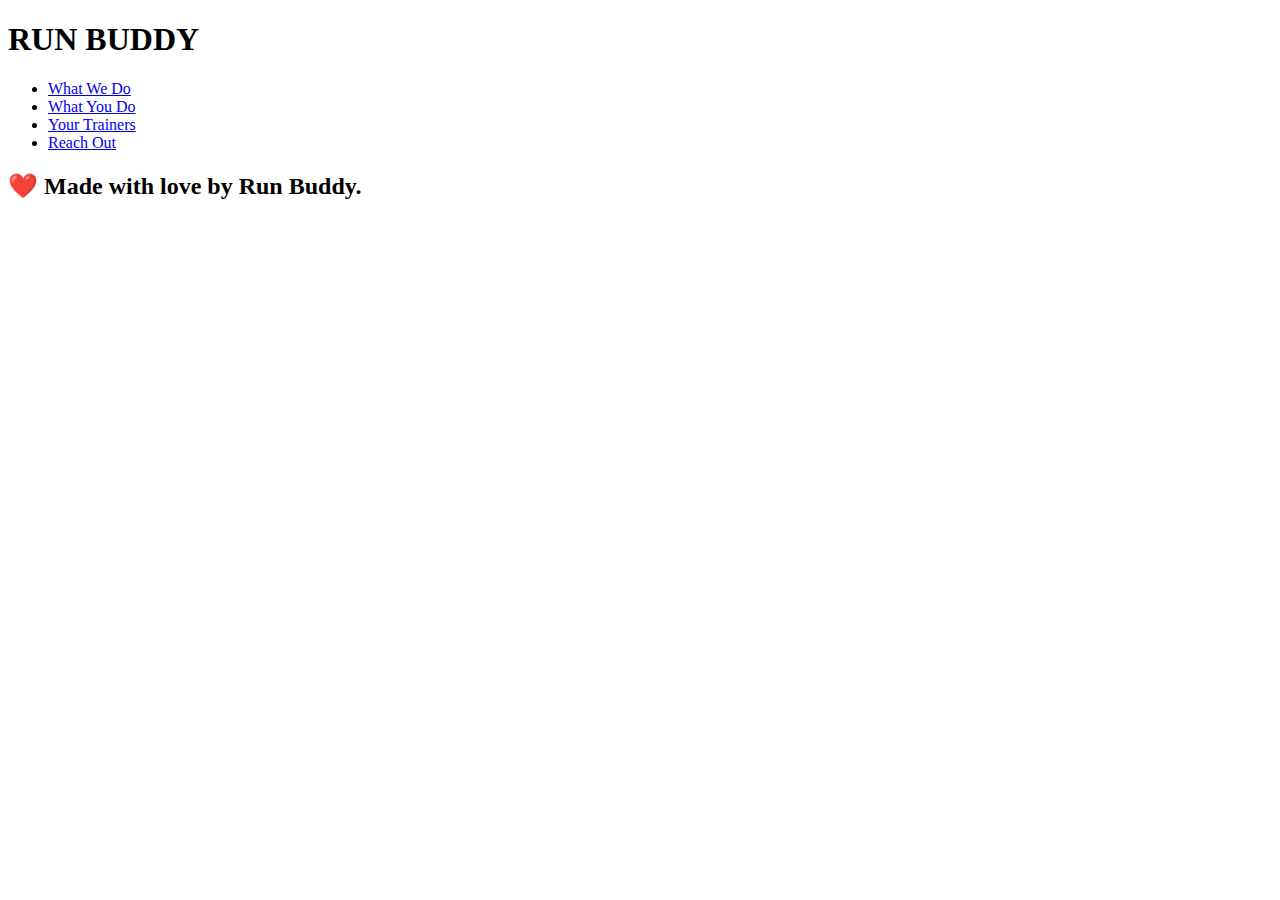
==== index.html @ 8b1baa1a "testing" ====
<!DOCTYPE html>
<html lang="en">
    <head>
      <link rel="stylesheet" href="./assets/css/style.css" />
        <meta charset="UTF-8">
      
        <title>Run Buddy</title>
        
    </head> 
        <H1>
      RUN BUDDY
        </H1>
      
        
    <!-- Unordered list element -->
    <ul>
    <!-- List item element-->
    <li>
      <!-- Anchor element -->
      <a href="#what-we-do">What We Do</a>
    </li>
    <li>
      <a href="#what-you-do">What You Do</a>
    </li>
    <li>
      <a href="#your-trainers">Your Trainers</a>
    </li>
    <li>
      <a href="#reach-out">Reach Out</a>
    </li>
  </ul>

   </nav>
</Header>

<footer>

</footer>
  <h2>❤️ Made with love by Run Buddy.</h2>
<footer>

    </body>
    </html>
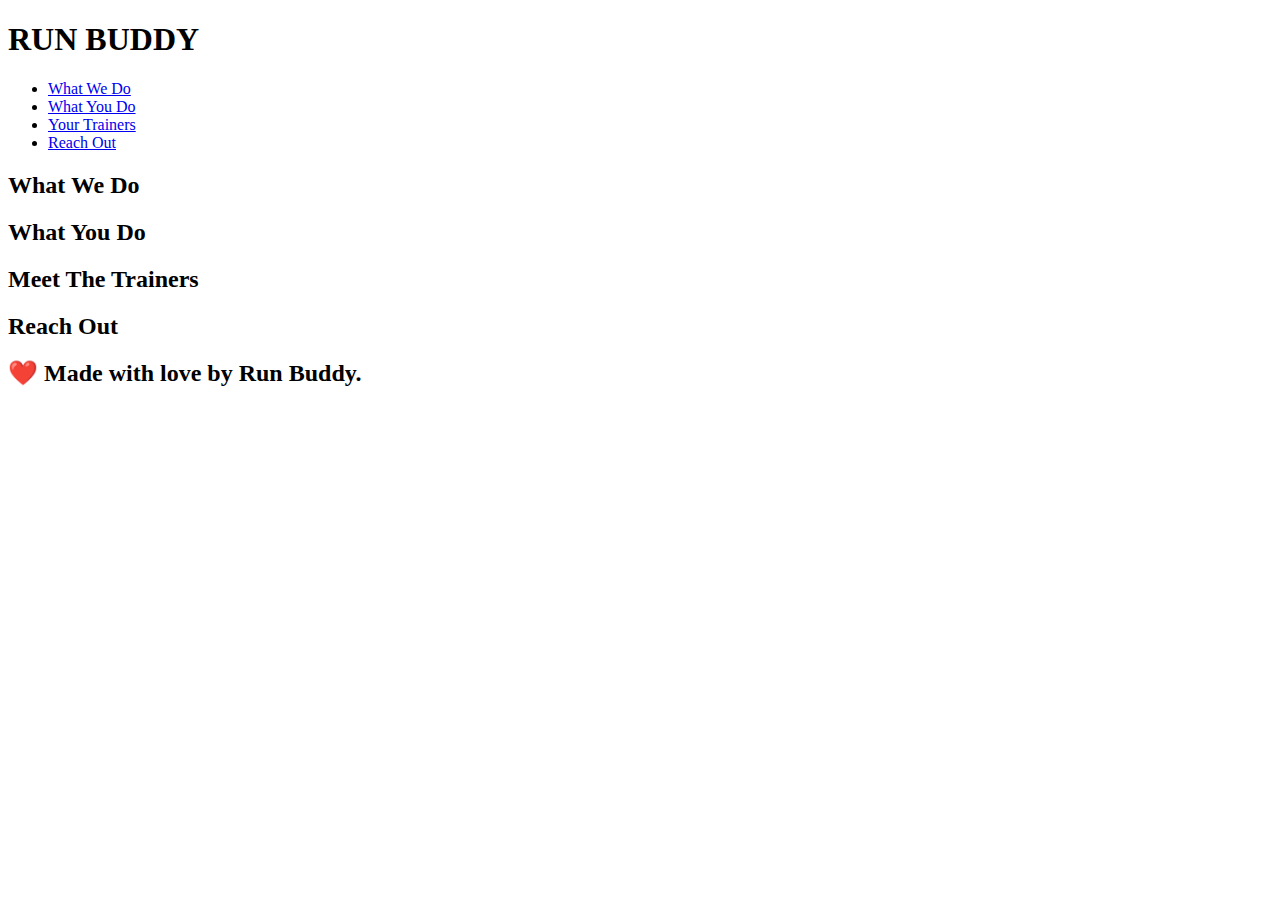
==== commit 5999011e: "<changed list>" ====
--- a/index.html
+++ b/index.html
@@ -3,41 +3,47 @@
     <head>
       <link rel="stylesheet" href="./assets/css/style.css" />
         <meta charset="UTF-8">
-      
         <title>Run Buddy</title>
-        
     </head> 
-        <H1>
-      RUN BUDDY
-        </H1>
-      
-        
-    <!-- Unordered list element -->
-    <ul>
-    <!-- List item element-->
-    <li>
-      <!-- Anchor element -->
-      <a href="#what-we-do">What We Do</a>
-    </li>
-    <li>
-      <a href="#what-you-do">What You Do</a>
-    </li>
-    <li>
-      <a href="#your-trainers">Your Trainers</a>
-    </li>
-    <li>
-      <a href="#reach-out">Reach Out</a>
-    </li>
-  </ul>
+       
+    <header>
+      <h1>RUN BUDDY</h1>
+      <nav>
 
-   </nav>
-</Header>
-
-<footer>
-
-</footer>
-  <h2>❤️ Made with love by Run Buddy.</h2>
-<footer>
-
-    </body>
-    </html>
+        <ul>
+          <li>
+            <a href="#what-we-do"> What We Do</a>
+          </li>
+          <li>
+            <a href="what-you-do">What You Do</a>
+          </li>
+          <li>
+            <a href="your-trainers">Your Trainers</a>
+          </li>
+          <li>
+            <a href="#reach-out">Reach Out</a>
+          </li>
+        </ul>
+      </nav>
+    </header>
+  
+  
+    <section>
+      <h2>What We Do</h2>
+    </section>
+    
+    <section>
+      <h2>What You Do</h2>
+    </section>
+    
+    <section>
+      <h2>Meet The Trainers</h2>
+    </section>
+    
+    <section>
+      <h2>Reach Out</h2>
+    </section>
+    
+    <footer>
+      <h2>❤️ Made with love by Run Buddy.</h2>
+    </footer>
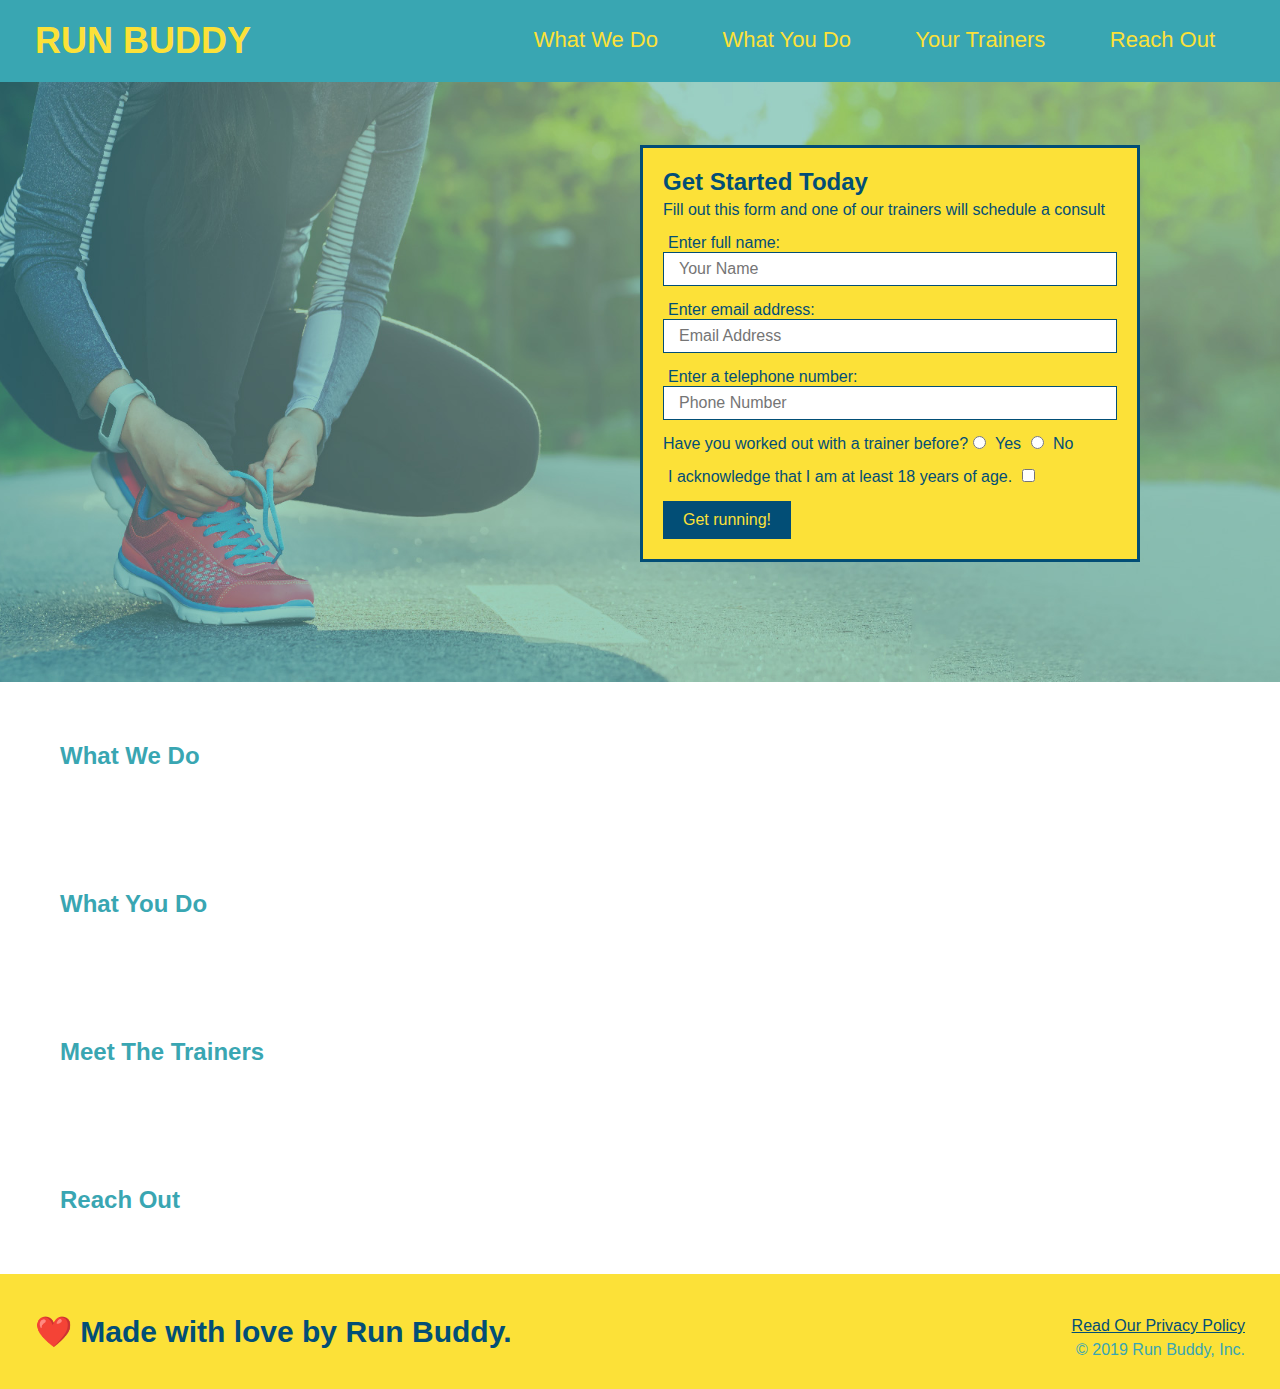
==== commit acdd07eb: "<update>" ====
--- a/index.html
+++ b/index.html
@@ -1,9 +1,9 @@
 <!DOCTYPE html>
 <html lang="en">
     <head>
-      <link rel="stylesheet" href="./assets/css/style.css" />
         <meta charset="UTF-8">
         <title>Run Buddy</title>
+      <link rel="stylesheet" href="./assets/style.css">
     </head> 
        
     <header>
@@ -27,23 +27,61 @@
       </nav>
     </header>
   
-  
-    <section>
-      <h2>What We Do</h2>
-    </section>
-    
-    <section>
-      <h2>What You Do</h2>
-    </section>
-    
-    <section>
-      <h2>Meet The Trainers</h2>
-    </section>
-    
-    <section>
-      <h2>Reach Out</h2>
-    </section>
-    
-    <footer>
-      <h2>❤️ Made with love by Run Buddy.</h2>
-    </footer>
+    </head>
+      <!-- hero/jumbotron -->
+      <section class="hero">
+        <div class="hero-form">
+          <h3>Get Started Today</h3>
+          <p>Fill out this form and one of our trainers will schedule a consult</p>
+          <form>
+            <label for="name">Enter full name:</label>
+            <input type="text" placeholder="Your Name" name="name" id="name" class="form-input" />
+            <label for="email">Enter email address:</label>
+            <input type="text" placeholder="Email Address" name="email" id="email" class="form-input" />
+            <label for="phone">Enter a telephone number:</label>
+            <input type="text" placeholder="Phone Number" name="phone" id="phone" class="form-input" />
+            <p>
+              Have you worked out with a trainer before?
+              <input type="radio" name="trainer-confirm" id="trainer-yes" />
+              <label for="trainer-yes">Yes</label>
+              <input type="radio" name="trainer-confirm" id="trainer-no" />
+              <label for="trainer-no">No</label>
+            </p>
+            <p>
+              <label for="checkbox">
+                I acknowledge that I am at least 18 years of age.
+              </label>
+              <input type="checkbox" name="checkpoint1" id="checkbox" />
+            </p>
+            <button type="submit">
+              Get running!
+            </button>
+          </form>
+        </div>
+      </section>
+      <!-- "what we do" section -->
+      <section>
+        <h2>What We Do</h2>
+      </section>
+      <!-- "what you do" section -->
+      <section>
+        <h2>What You Do</h2>
+      </section>
+      <!-- "meet the trainers" section -->
+      <section>
+        <h2>Meet The Trainers</h2>
+      </section>
+      <!-- "reach out" section -->
+      <section>
+        <h2>Reach Out</h2>
+      </section>
+      <!-- footer -->
+      <footer>
+        <h2>❤️ Made with love by Run Buddy.</h2>
+        <div>
+          <a href="#">Read Our Privacy Policy</a><br />
+          &copy; 2019 Run Buddy, Inc.
+        </div>
+      </footer>
+    </body>
+    </html>--- a/assets/style.css
+++ b/assets/style.css
@@ -0,0 +1,123 @@
+
+* {
+    margin: 0;
+    padding: 0;
+    box-sizing: border-box;
+  }
+  
+  body {
+    color: #39a6b2;
+    font-family: Helvetica, Arial, sans-serif;
+  }
+  
+  /* apply styles to <header> */
+  header {
+    padding: 20px 35px;
+    background-color: #39a6b2;
+  }
+  
+  header h1 {
+    font-weight: bold;
+    font-size: 36px;
+    color: #fce138;
+    margin: 0;
+    display: inline;
+  }
+  header a {
+    text-decoration: none;
+    color: #fce138;
+  }
+  
+  header nav {
+    float: right;
+    margin: 7px 0;
+  }
+  
+  header nav ul li {
+    display: inline;
+  }
+  
+  header nav ul li a {
+    margin: 0 30px;
+    font-weight: lighter;
+    font-size: 22px;
+  }
+  
+  footer {
+    background: #fce138;
+    width: 100%;
+    padding: 40px 35px;
+  }
+  
+  footer h2 {
+    display: inline;
+    color: #024e76;
+    font-size: 30px;
+    margin: 0;
+  }
+  
+  footer div {
+    float: right;
+    line-height: 1.5;
+    text-align: right;
+  }
+  
+  footer a {
+    color: #024e76;
+  }
+  
+  section {
+    padding: 60px;
+  }
+  
+  /* Hero Style Start */
+  .hero {
+    background-image: url('./images/hero-bg.jpg');
+    height: 600px;
+    background-size: cover;
+    background-position: center;
+    position: relative;
+  }
+  /* Hero Style End */
+  
+  .hero-form {
+    border: 3px solid #024e76;
+    background-color: #fce138;
+    padding: 20px;
+    width: 500px;
+    color: #024e76;
+    position: absolute;
+    bottom: 120px;
+    right: 140px;
+  }
+  
+  .hero-form h3 {
+    font-size: 24px;
+    margin: 0;
+  }
+  .hero-form p {
+    margin: 5px 0 15px 0;
+  }
+  
+  .form-input {
+    border: 1px solid #024e76;
+    display: block;
+    padding: 7px 15px;
+    font-size: 16px;
+    color: #024e76;
+    width: 100%;
+    margin-bottom: 15px;
+  }
+  
+  .hero-form label {
+    margin: 0 5px;
+  }
+  
+  .hero-form button {
+    color: #fce138;
+    background-color: #024e76;
+    border: none;
+    padding: 10px 20px;
+    font-size: 16px;
+  }
+  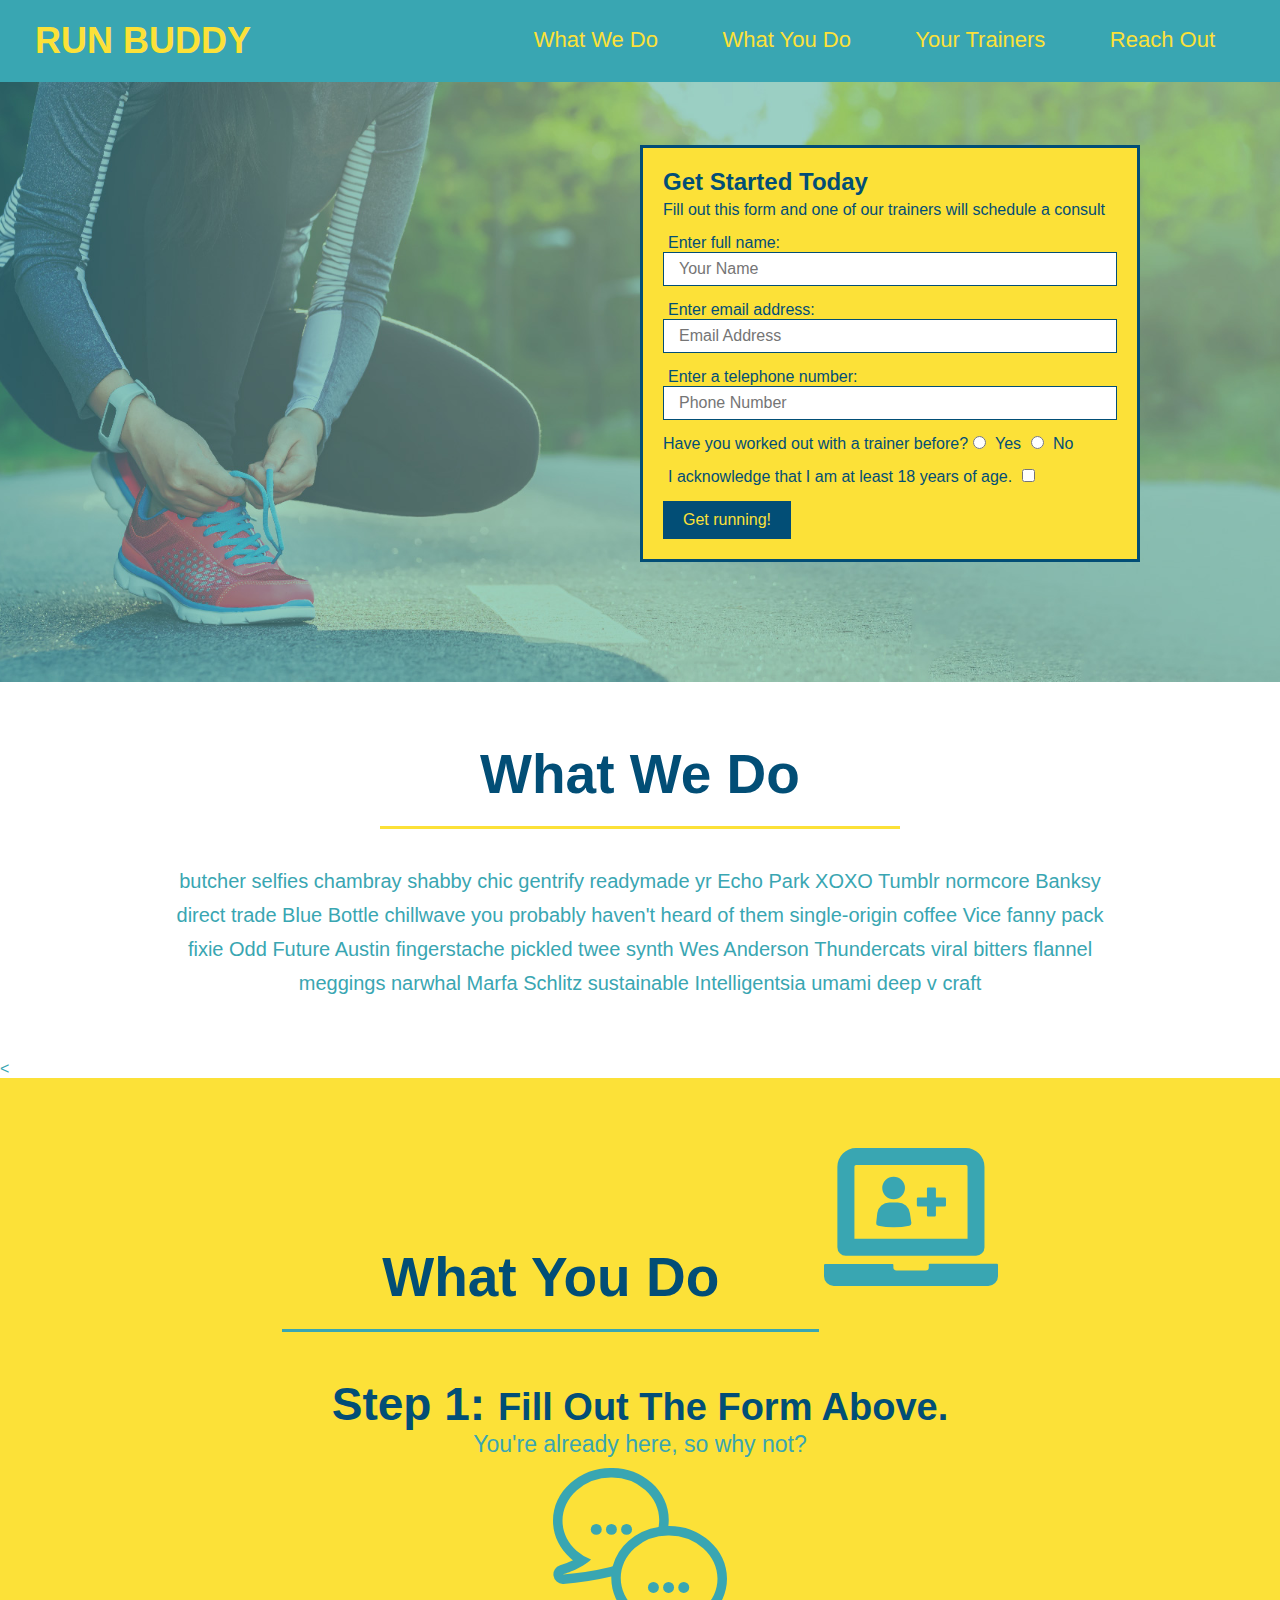
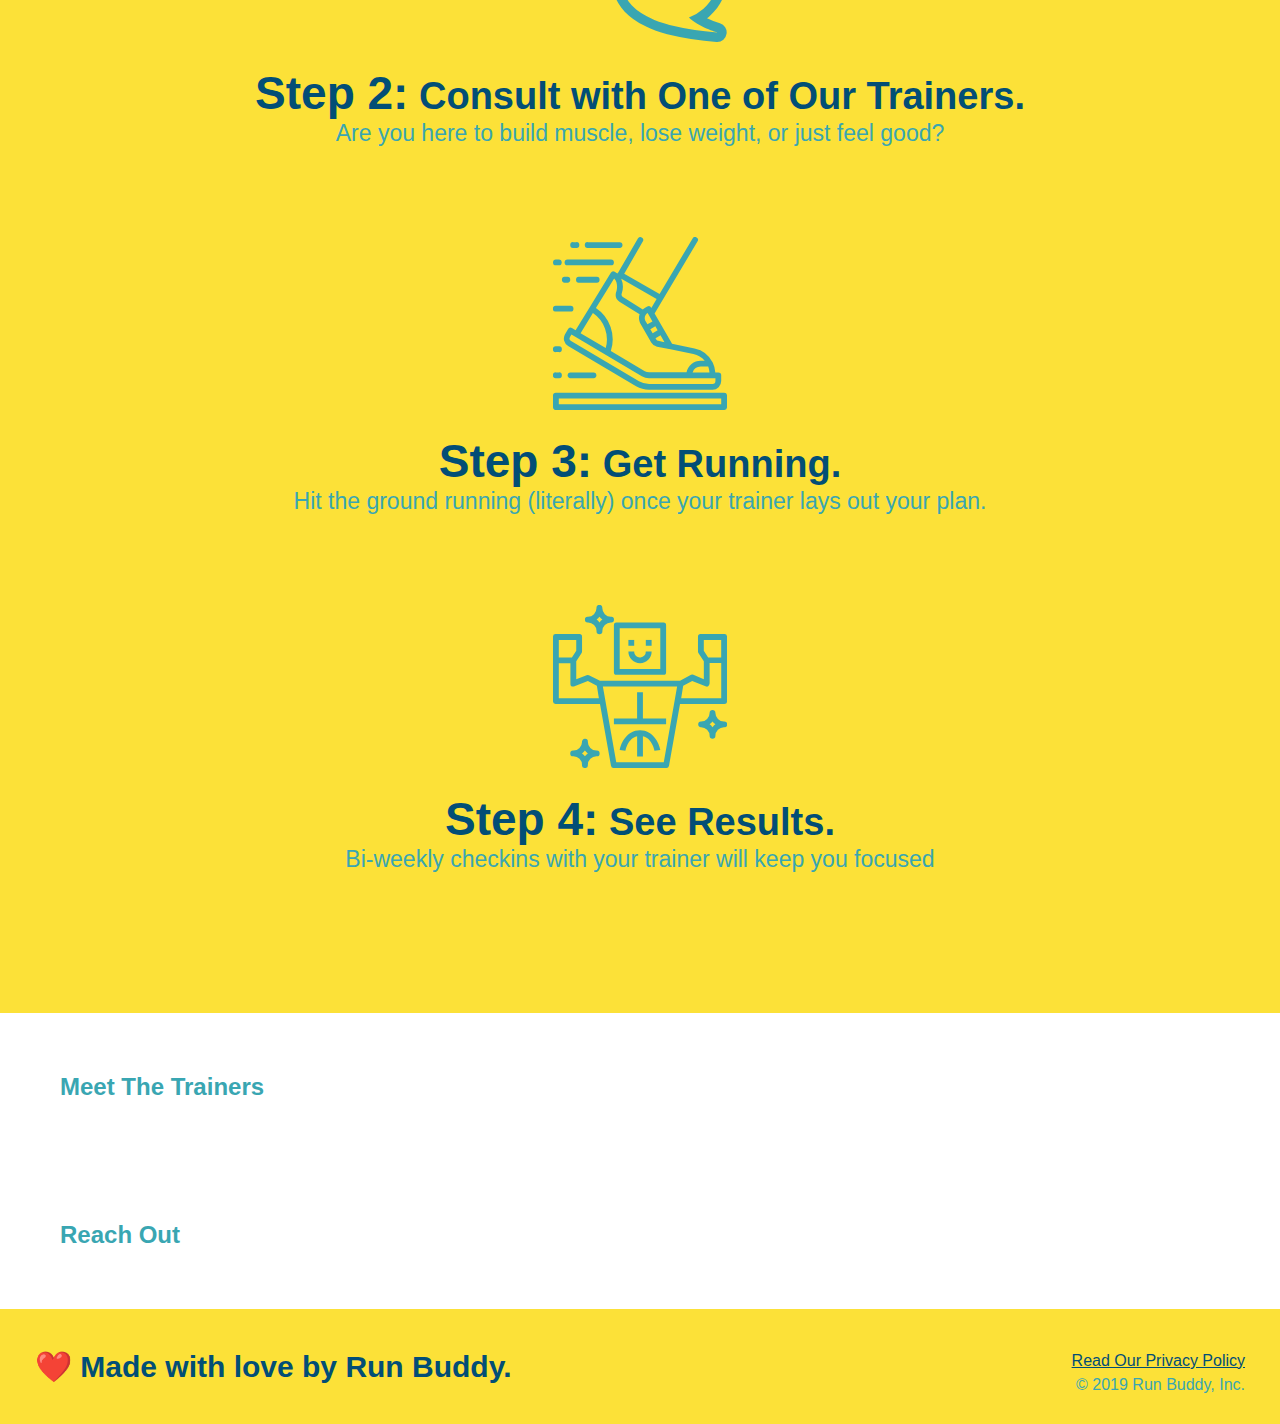
==== commit ffc37681: "updated text" ====
--- a/index.html
+++ b/index.html
@@ -60,12 +60,34 @@
         </div>
       </section>
       <!-- "what we do" section -->
-      <section>
-        <h2>What We Do</h2>
+      <section id="what-we-do" class="intro">
+        <h2 class="section-title primary-border">What We Do</h2>
+        <p> butcher selfies chambray shabby chic gentrify readymade yr Echo Park XOXO Tumblr normcore Banksy direct trade Blue Bottle chillwave you probably haven't heard of them single-origin coffee Vice fanny pack fixie Odd Future Austin fingerstache pickled twee synth Wes Anderson Thundercats viral bitters flannel meggings narwhal Marfa Schlitz sustainable Intelligentsia umami deep v craft </p>
       </section>
       <!-- "what you do" section -->
-      <section>
-        <h2>What You Do</h2>
+      <<section id="what-you-do" class="steps">
+        <h2 class="section-title secondary-border">What You Do</h2>
+          <img src="./assets/images/step-1.svg" alt=""/>
+          <h3>Step 1: <span> Fill Out The Form Above.</span></h3>
+          <p>You're already here, so why not?</p>
+        </div>
+        <div>
+          <img src="./assets/images/step-2.svg" alt="" />
+          <h3>Step 2:<span> Consult with One of Our Trainers.</span></h3>
+          <p>Are you here to build muscle, lose weight, or just feel good?</p>
+        </div>
+        
+        <div>
+          <img src="./assets/images/step-3.svg" alt="" />
+          <h3>Step 3:<span> Get Running.</span></h3>
+          <p>Hit the ground running (literally) once your trainer lays out your plan.</p>
+        </div>
+
+        <div>
+          <img src="./assets/images/step-4.svg" alt="" />
+          <h3>Step 4:<span> See Results.</span></h3>
+          <p>Bi-weekly checkins with your trainer will keep you focused</p>
+        </div>
       </section>
       <!-- "meet the trainers" section -->
       <section>
--- a/assets/style.css
+++ b/assets/style.css
@@ -120,4 +120,55 @@
     padding: 10px 20px;
     font-size: 16px;
   }
-  +  .intro { 
+    text-align: center;
+      
+  }
+
+  .intro p {
+      line-height: 1.7;
+      color: #39a6b2;
+      width: 80%;
+      font-size: 20px;
+      margin: 0 auto;
+  }
+
+  .steps {
+      text-align: center;
+      background: #fce138;
+  }
+  .section-title {
+    font-size: 55px;
+    color: #024e76;
+    margin-bottom: 35px;
+    padding: 0 100px 20px 100px;
+    display: inline-block;
+    border-bottom: 3px solid;
+  }
+  
+  .primary-border {
+    border-color: #fce138;
+  }
+  
+  .secondary-border {
+    border-color: #39a6b2;
+  }
+  .steps div {
+      margin-bottom: 80px;
+  }
+  .steps img {
+      width: 15%;
+      margin: 10px 0
+  }
+.steps h3 {
+    color: #024e76;
+    font-size: 46px;
+    margin-top: 10px;
+}
+.steps p {
+    color: #39a6b2;
+    font-size: 23px;
+}
+.steps span {
+    font-size: 38px;
+}
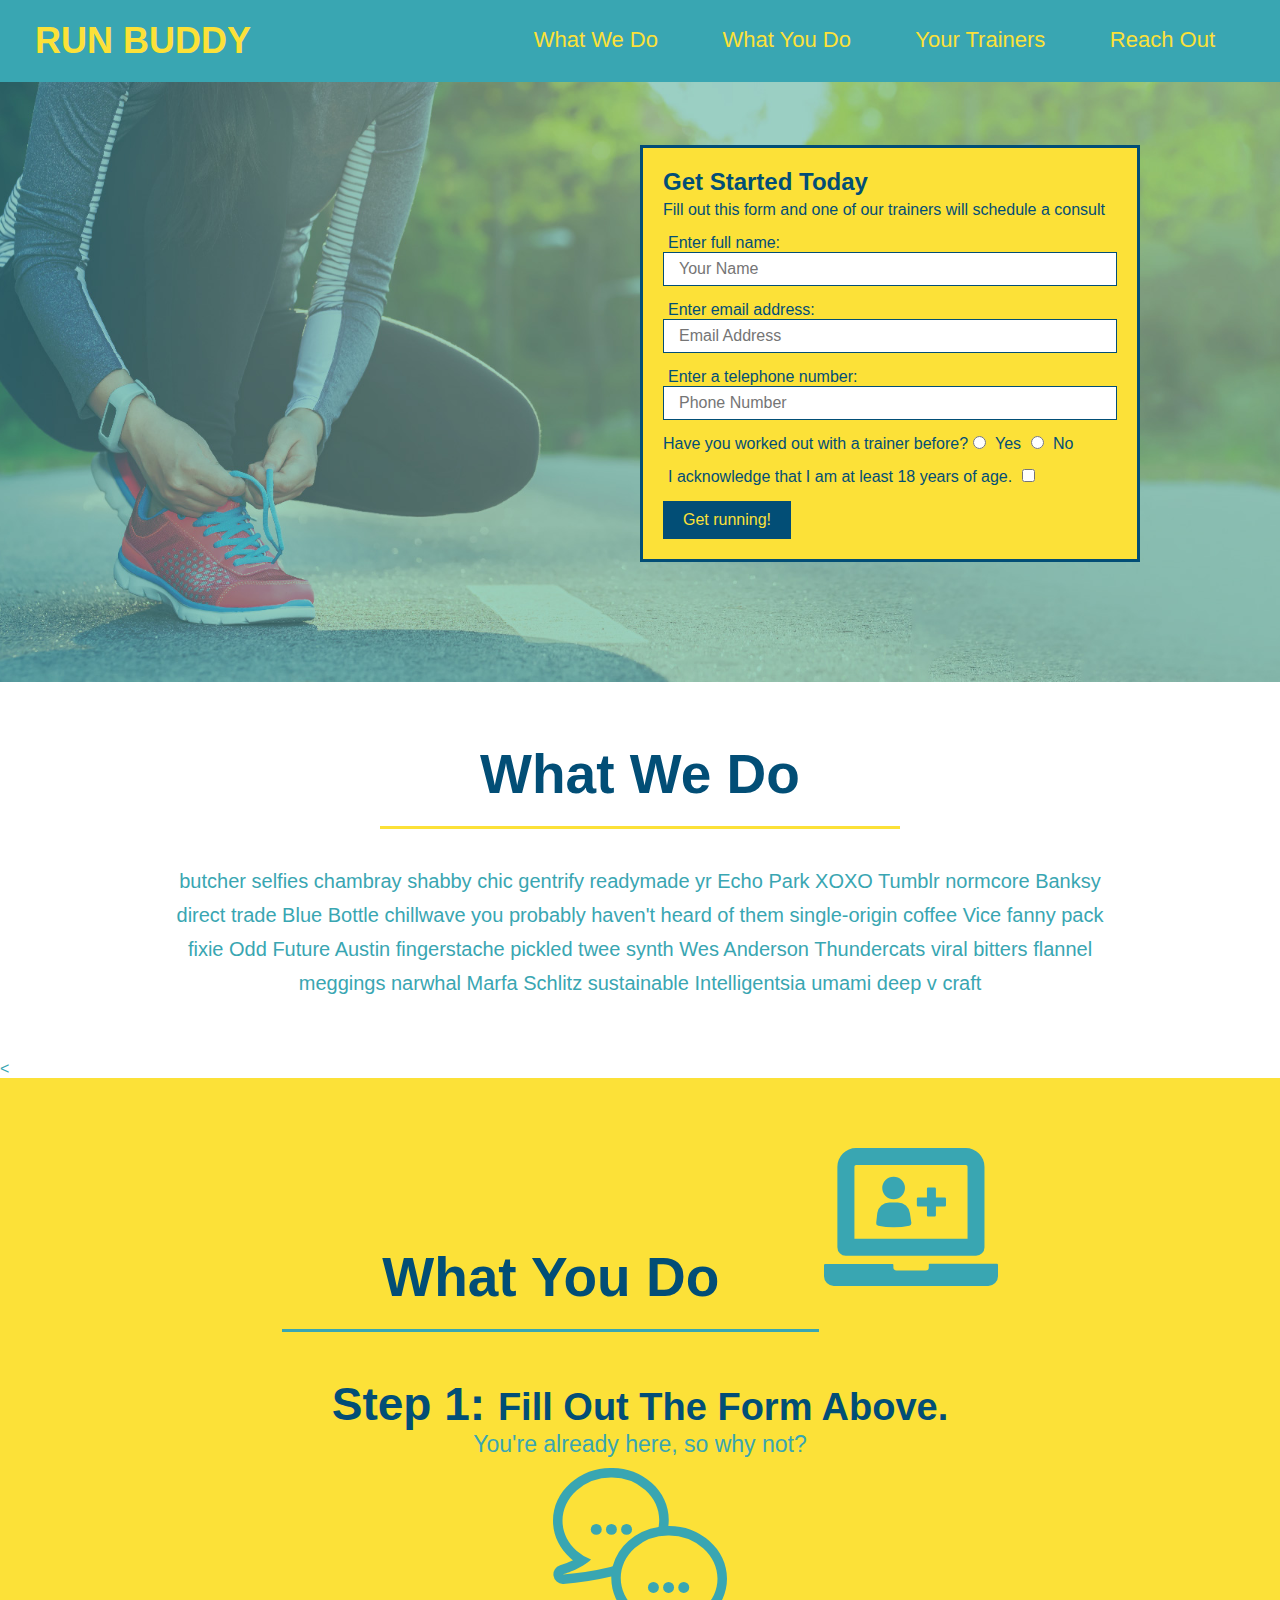
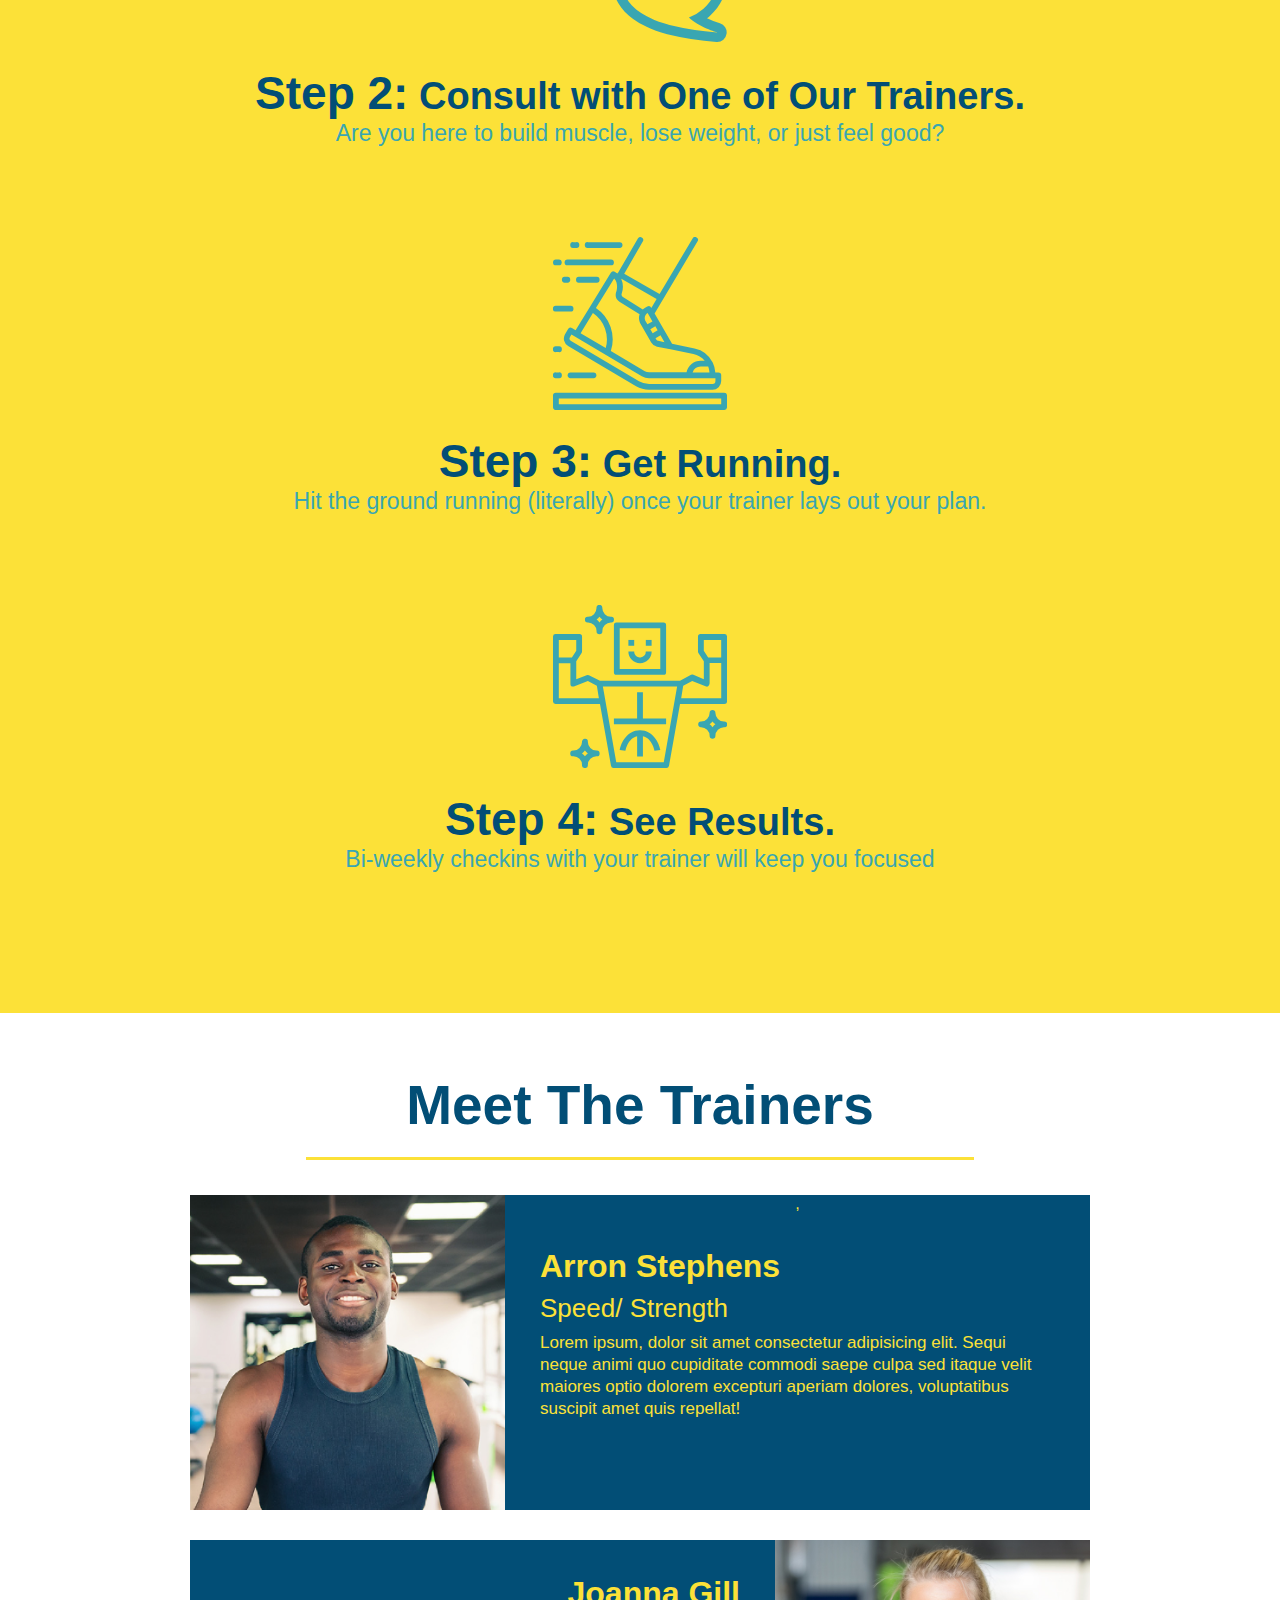
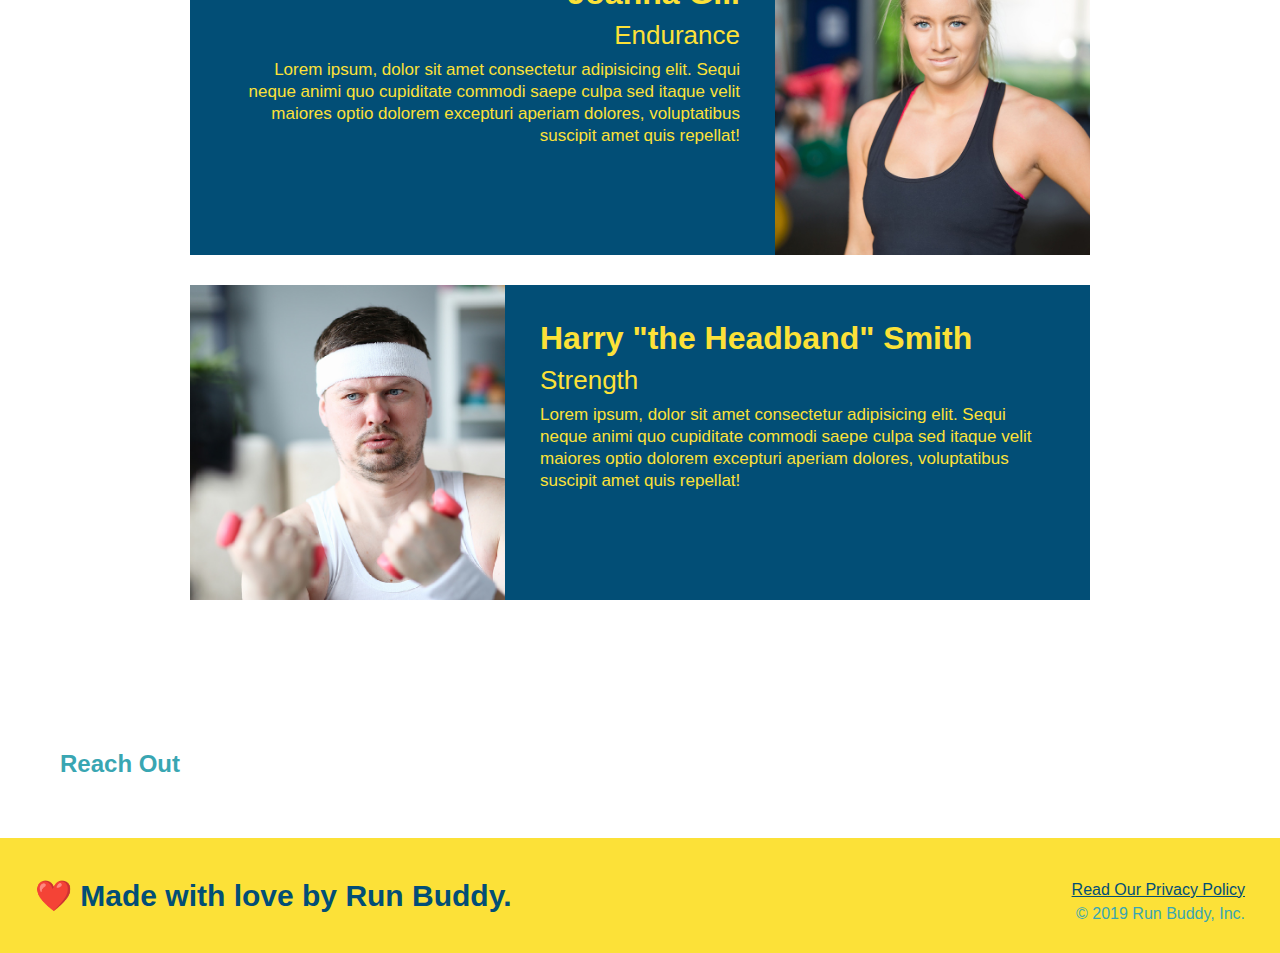
==== commit d34c3b32: "added trainers" ====
--- a/index.html
+++ b/index.html
@@ -90,9 +90,43 @@
         </div>
       </section>
       <!-- "meet the trainers" section -->
-      <section>
-        <h2>Meet The Trainers</h2>
+      <section id="your-trainers" class="trainers">
+        <h2 class="section-title primary-border">
+          Meet The Trainers</h2>
+          <article class="trainer">
+        <img src="./assets/images/trainer-1.jpg" alt="Arron Stephens in his workout clothes, ready to pump iron"/>
+      ,<div class="trainer-bio text-left">
+        <h3> Arron Stephens </h3>
+        <h4>Speed/ Strength</h4>
+        <p>
+          Lorem ipsum, dolor sit amet consectetur adipisicing elit. Sequi neque animi quo cupiditate commodi saepe culpa sed
+          itaque velit maiores optio dolorem excepturi aperiam dolores, voluptatibus suscipit amet quis repellat!
+        </p>
+        </div>
+        </article>
+        <article class="trainer">
+          <div class="trainer-bio text-right">
+            <h3> Joanna Gill</h3>
+            <h4> Endurance</h4>
+            <p> Lorem ipsum, dolor sit amet consectetur adipisicing elit. Sequi neque animi quo cupiditate commodi saepe culpa sed
+              itaque velit maiores optio dolorem excepturi aperiam dolores, voluptatibus suscipit amet quis repellat!
+            </p>
+          </div>
+          <img src="./assets/images/trainer-2.jpg" alt="Joanna Gill Cooling off after a workout"/>
+        </article>
+
+        <article class="trainer">
+          <img src="./assets/images/trainer-3.jpg" alt="Harry Smith wearing a headband and lifting comically small pink weights">
+          <div class="trainer-bio text-left">
+            <h3>Harry "the Headband" Smith</h3>
+            <h4>Strength</h4>
+            <p> Lorem ipsum, dolor sit amet consectetur adipisicing elit. Sequi neque animi quo cupiditate commodi saepe culpa sed
+              itaque velit maiores optio dolorem excepturi aperiam dolores, voluptatibus suscipit amet quis repellat!
+            </p>
+          </div>
+        </article>
       </section>
+
       <!-- "reach out" section -->
       <section>
         <h2>Reach Out</h2>
--- a/assets/style.css
+++ b/assets/style.css
@@ -172,3 +172,44 @@
 .steps span {
     font-size: 38px;
 }
+.trainers {
+    text-align: center;
+}
+.trainer {
+    width: 900px;
+    margin: 0 auto 30px auto;
+    background: #024e76;
+    color: #fce138;
+    overflow: auto;
+}
+.trainer img {
+    width: 35%;
+    float: left;
+  }
+  
+  .trainer-bio {
+    padding: 35px;
+    float: left;
+    width: 65%;
+  }
+  .text-left{
+      text-align: left;
+  }
+  .text-right {
+      text-align: right;
+  }
+  .trainer-bio h3{
+      font-size: 32px;
+      margin-bottom: 8px;
+  }
+  .trainer-bio h4{
+      font-weight: lighter;
+      font-size: 26px;
+      margin-bottom: 8px;
+  }
+
+  .trainer-bio p{
+      font-size: 17px;
+      line-height: 1.3;
+  }
+  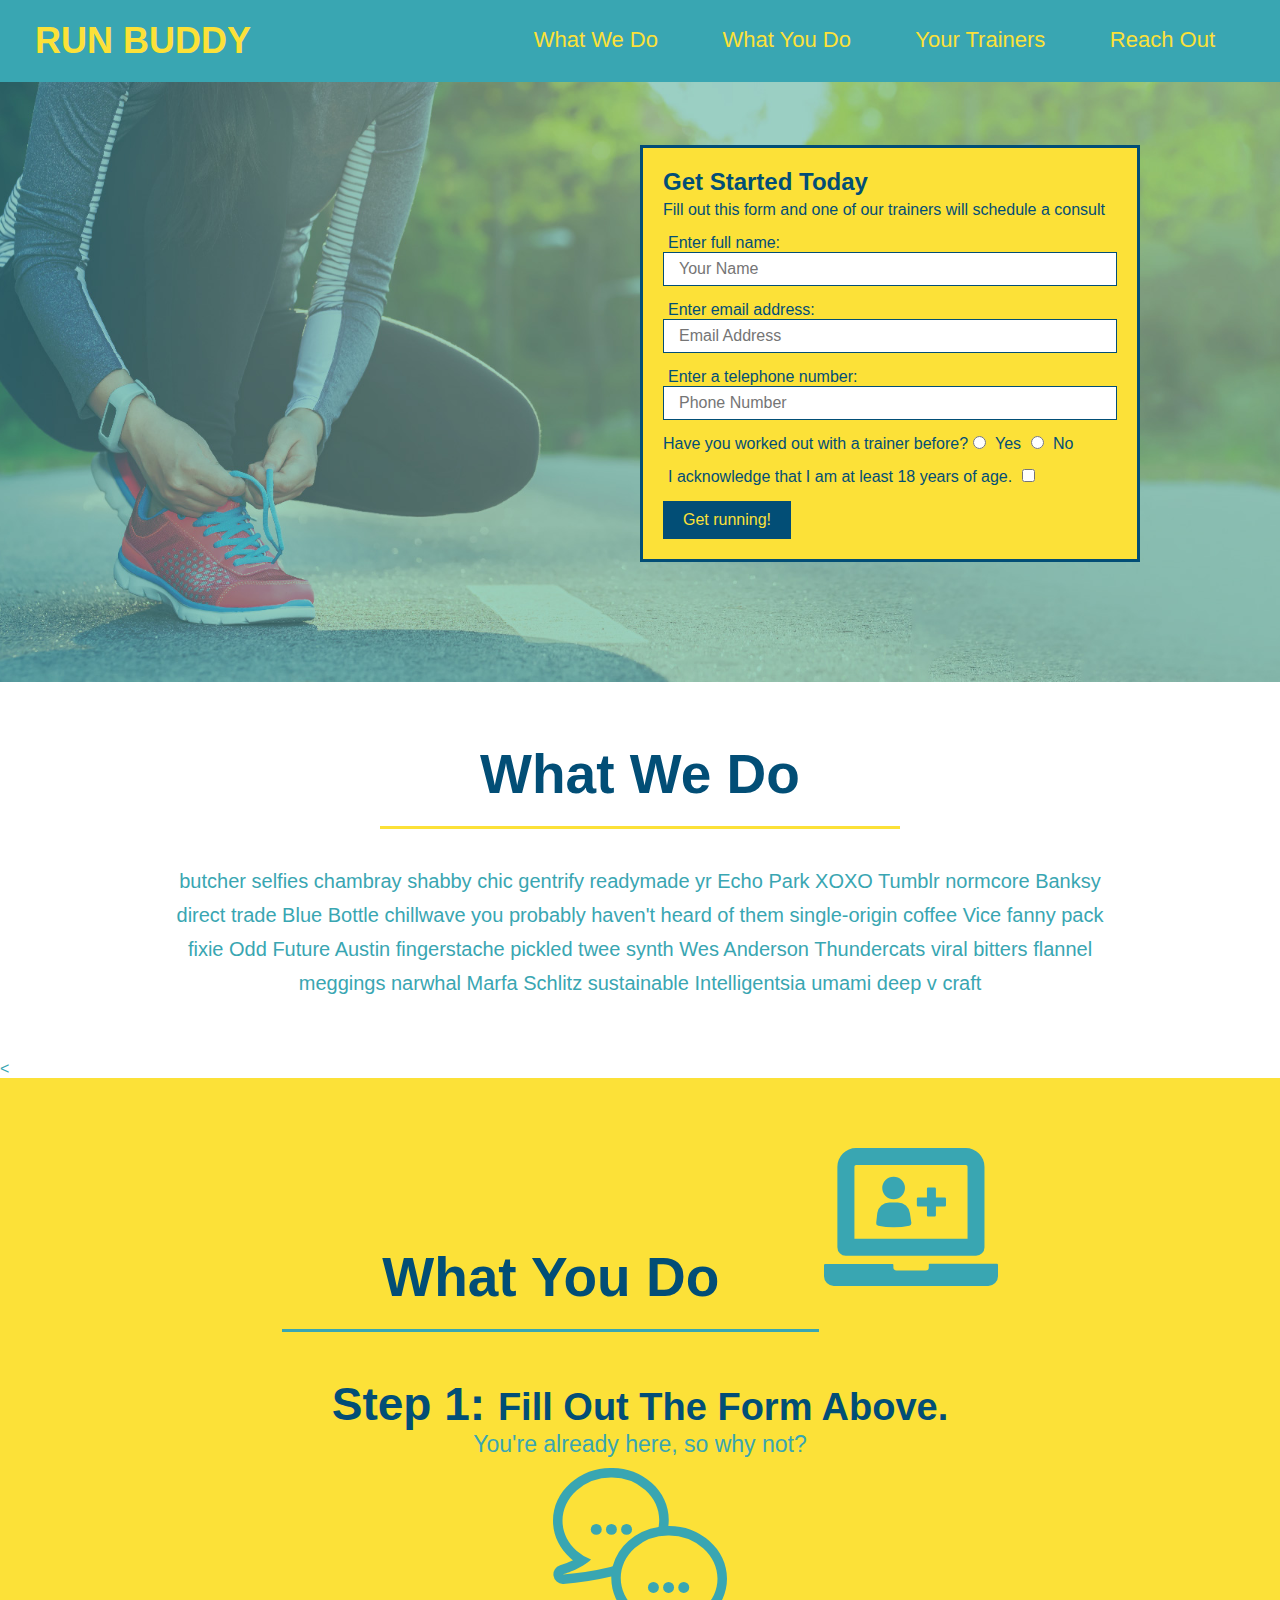
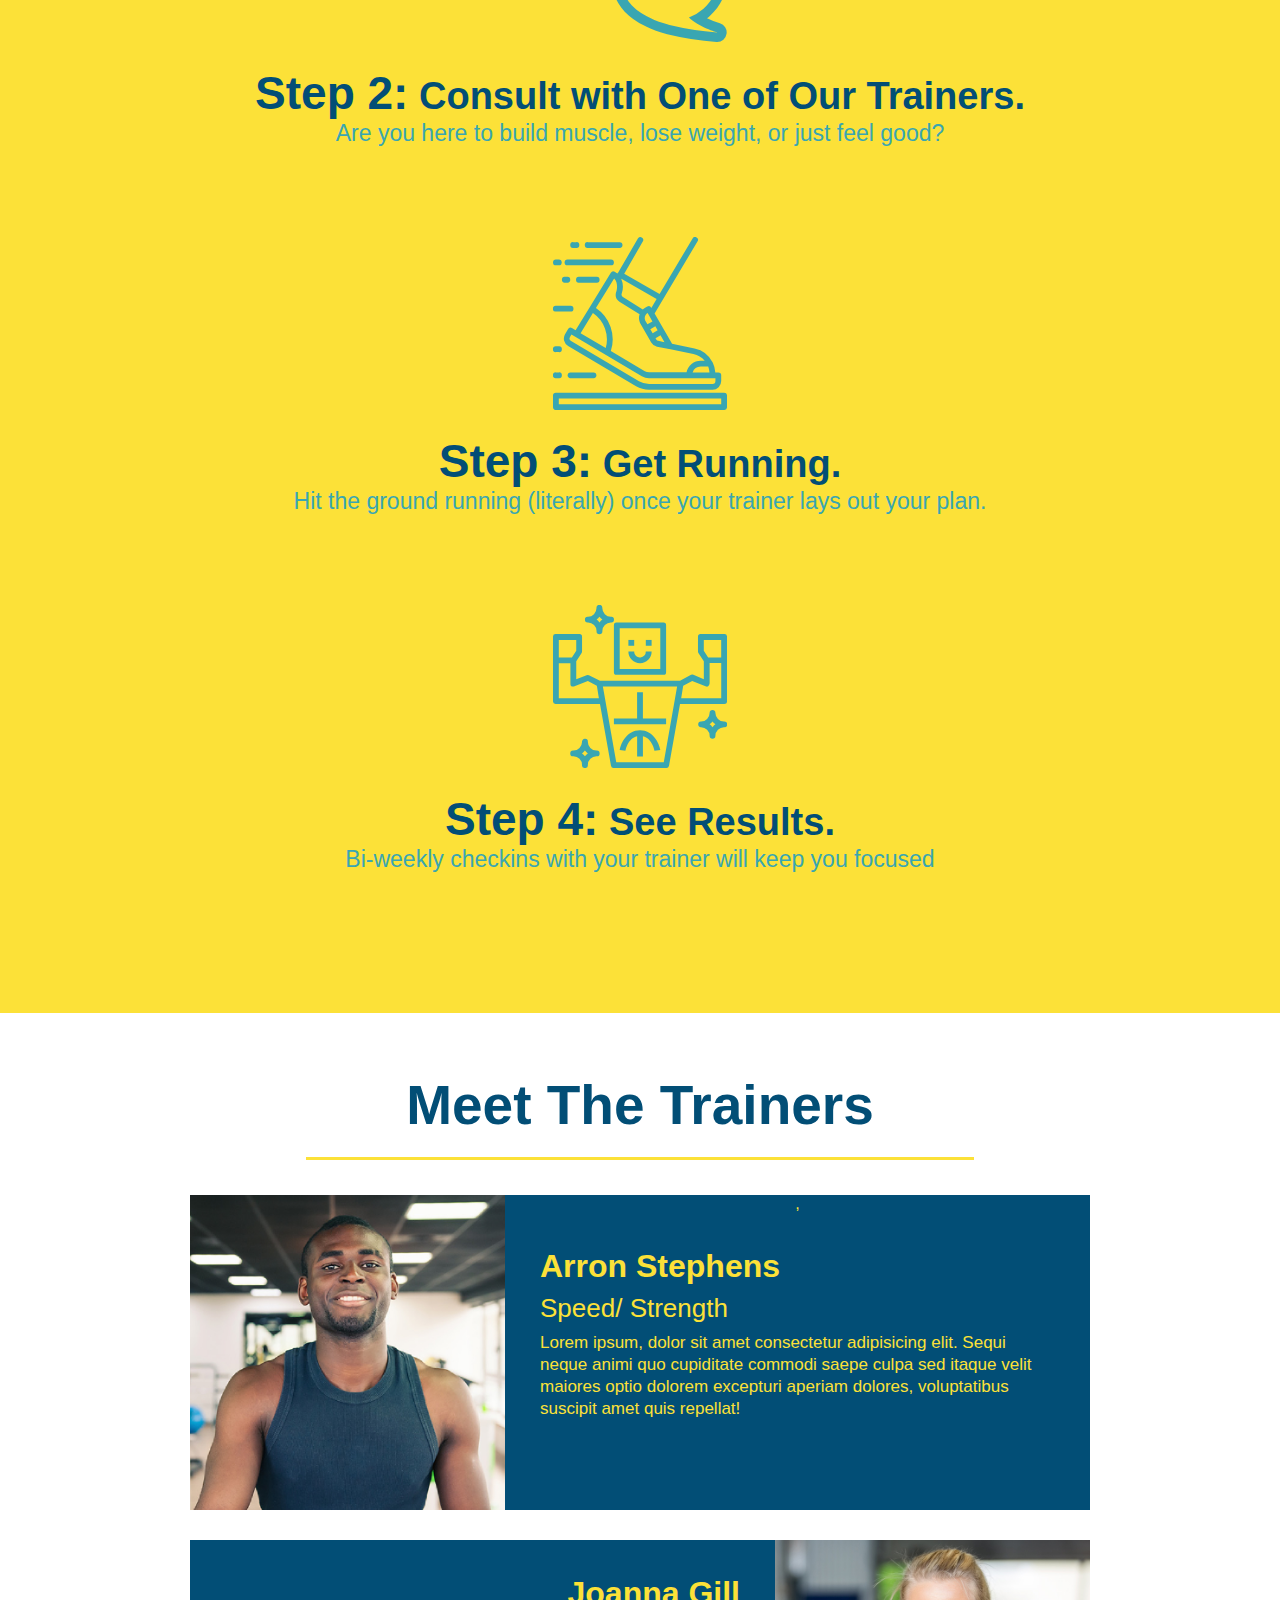
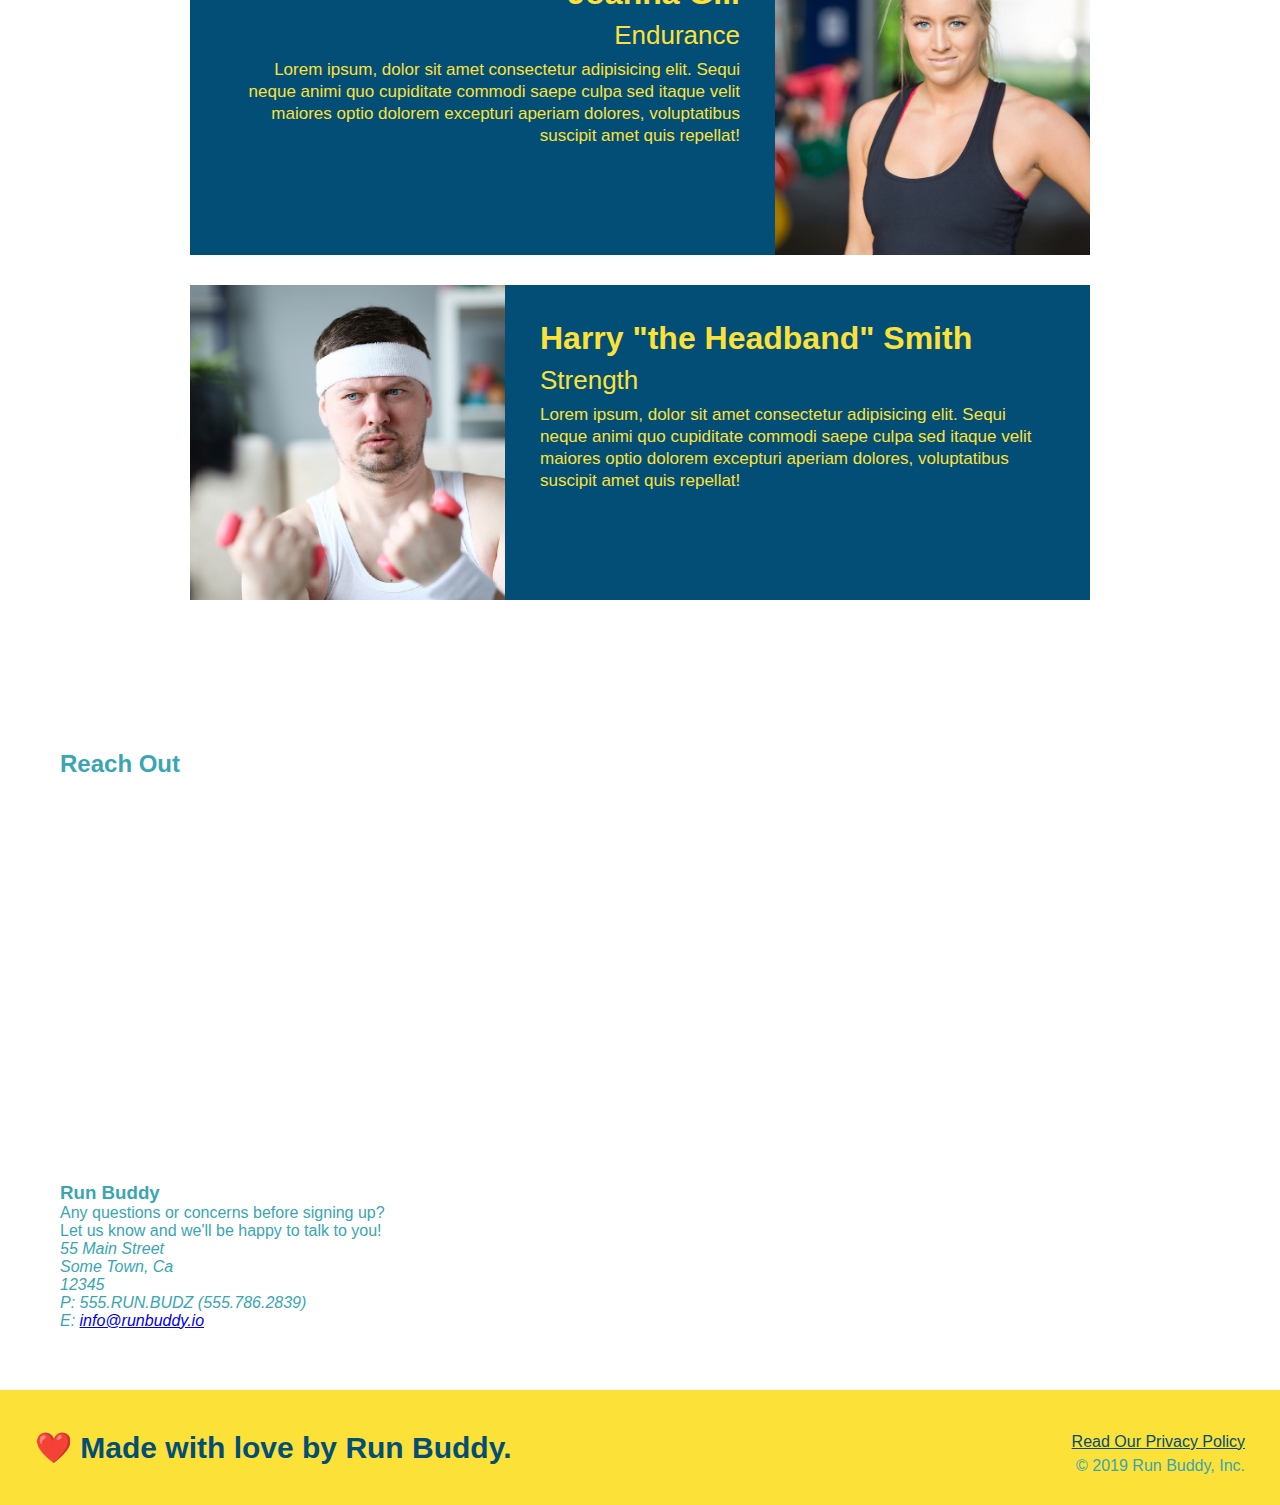
==== commit a10a0ae9: "added address information" ====
--- a/index.html
+++ b/index.html
@@ -130,6 +130,28 @@
       <!-- "reach out" section -->
       <section>
         <h2>Reach Out</h2>
+        <div class="contact-info">
+          <iframe src="https://www.google.com/maps/embed?pb=!1m18!1m12!1m3!1d3103.4583029004016!2d-94.70422998441785!3d38.9363571522513!2m3!1f0!2f0!3f0!3m2!1i1024!2i768!4f13.1!3m3!1m2!1s0x87c0eb1e74e10a0d%3A0xb8b36cdcc11651f5!2s10611%20Mastin%20St%2C%20Overland%20Park%2C%20KS%2066212!5e0!3m2!1sen!2sus!4v1639632795861!5m2!1sen!2sus" 
+          width="400" 
+          height="400" 
+          style="border:0;" 
+          allowfullscreen="" 
+          loading="lazy"></iframe>
+        </div>
+        <div>
+          <h3>Run Buddy</h3>
+          <p>Any questions or concerns before signing up?
+            <br />
+            Let us know and we'll be happy to talk to you!
+          </p>
+          <address>
+            55 Main Street <br />
+            Some Town, Ca <br />
+            12345 <br />
+            P: 555.RUN.BUDZ (555.786.2839) <br />
+            E: <a href="mailto:info@runbuddy.io"> info@runbuddy.io</a>
+          </address>
+        </div>
       </section>
       <!-- footer -->
       <footer>
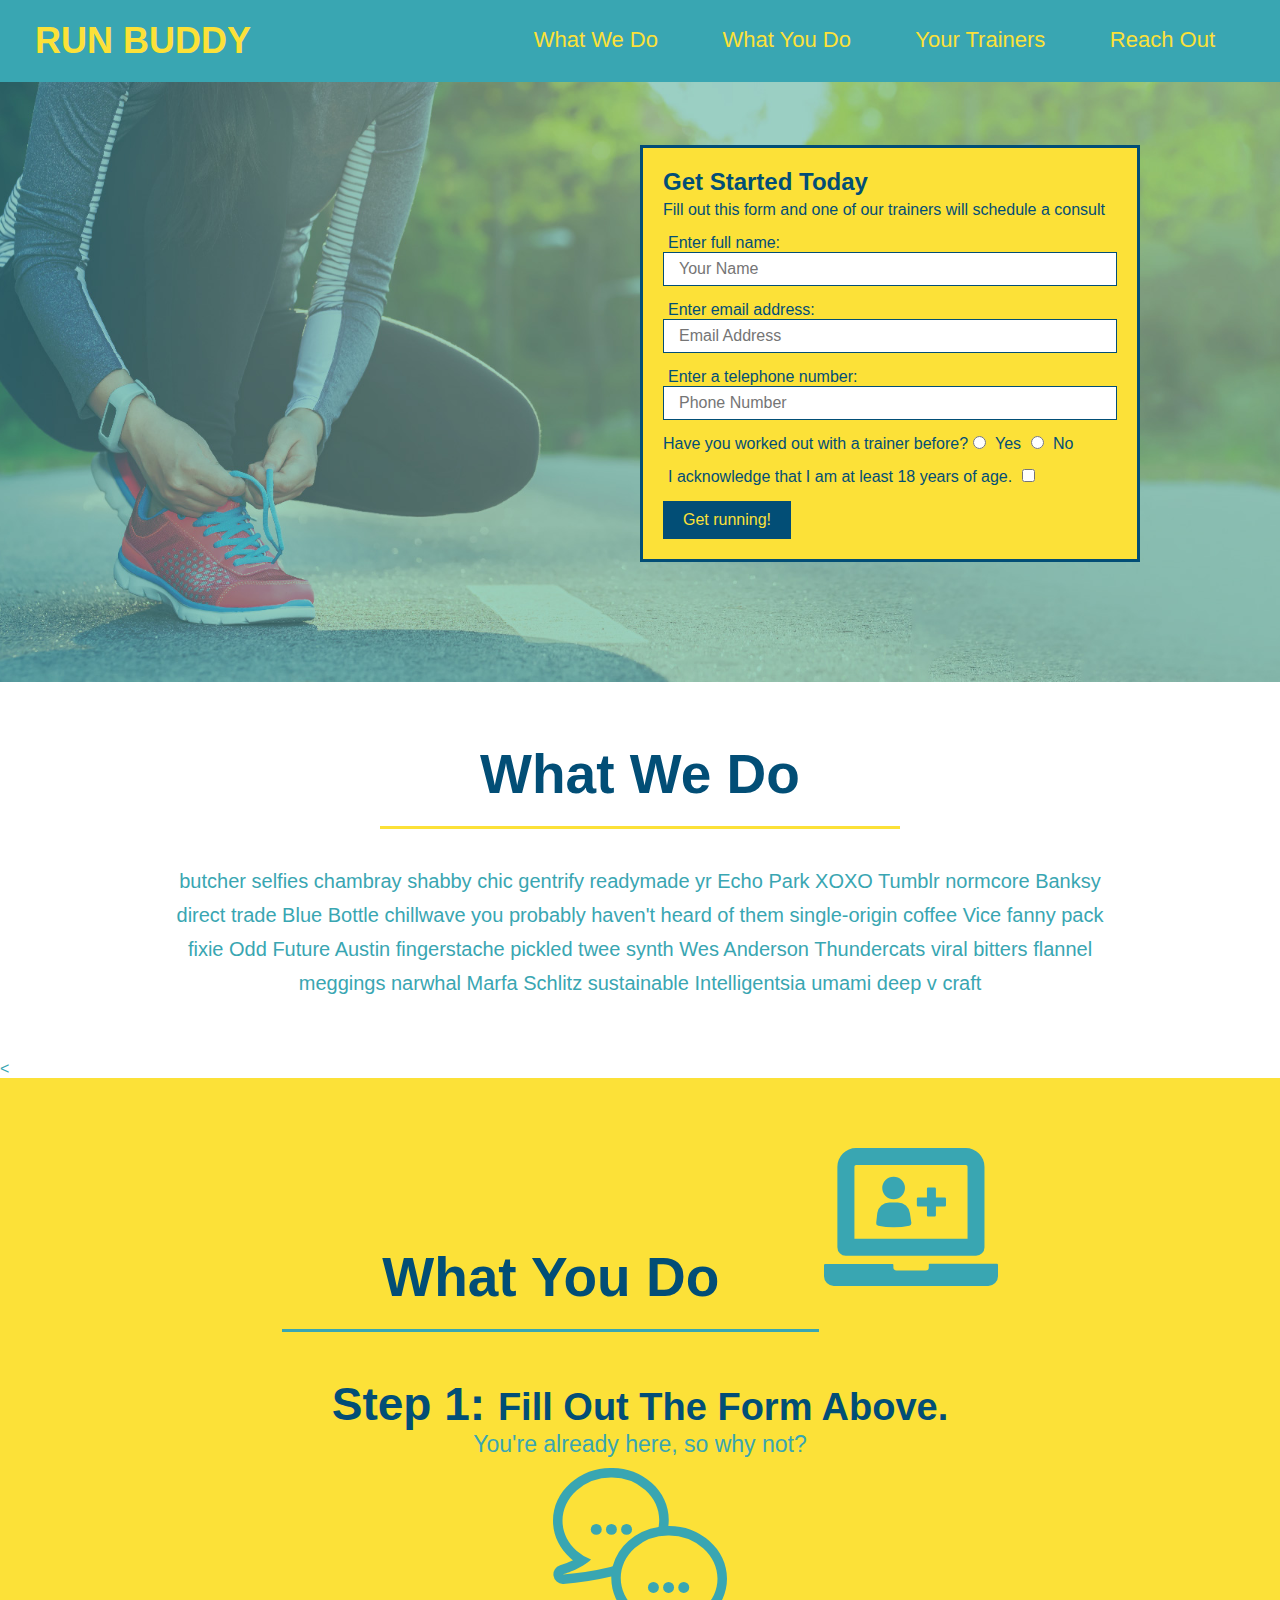
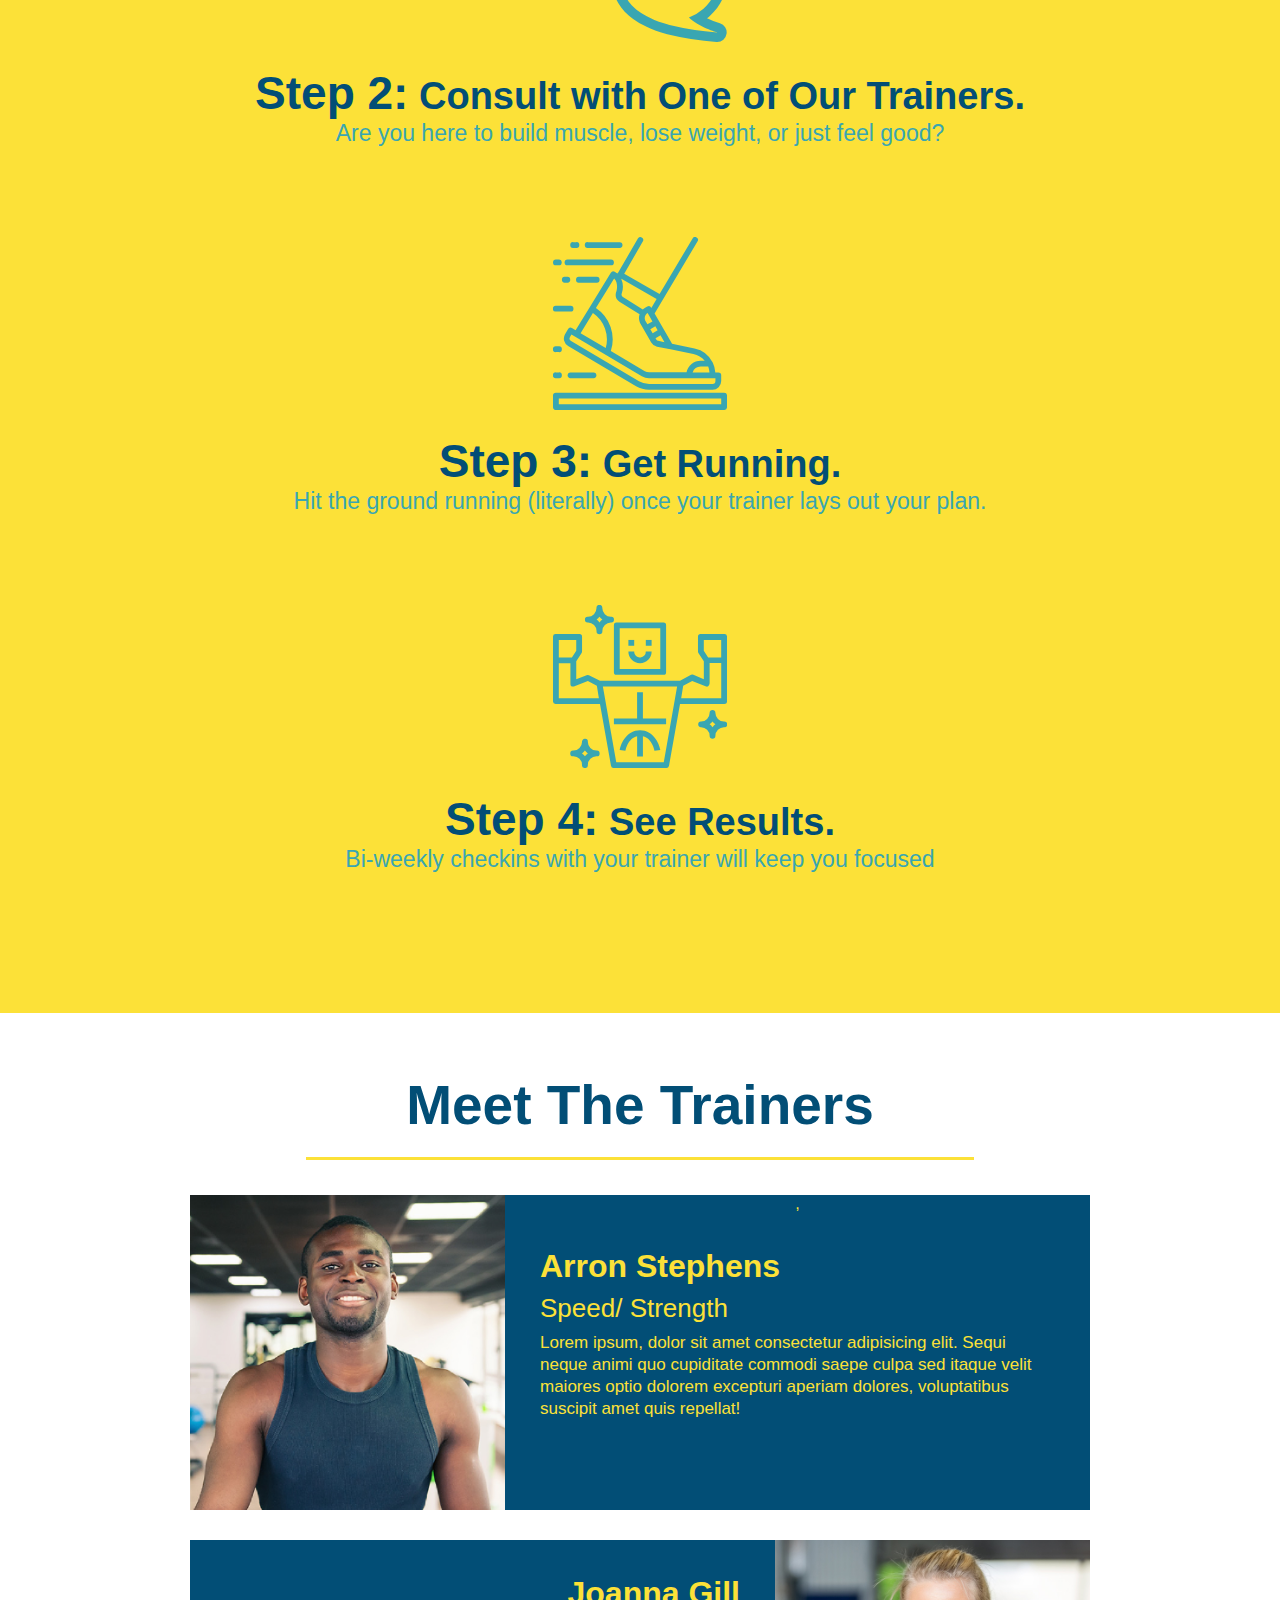
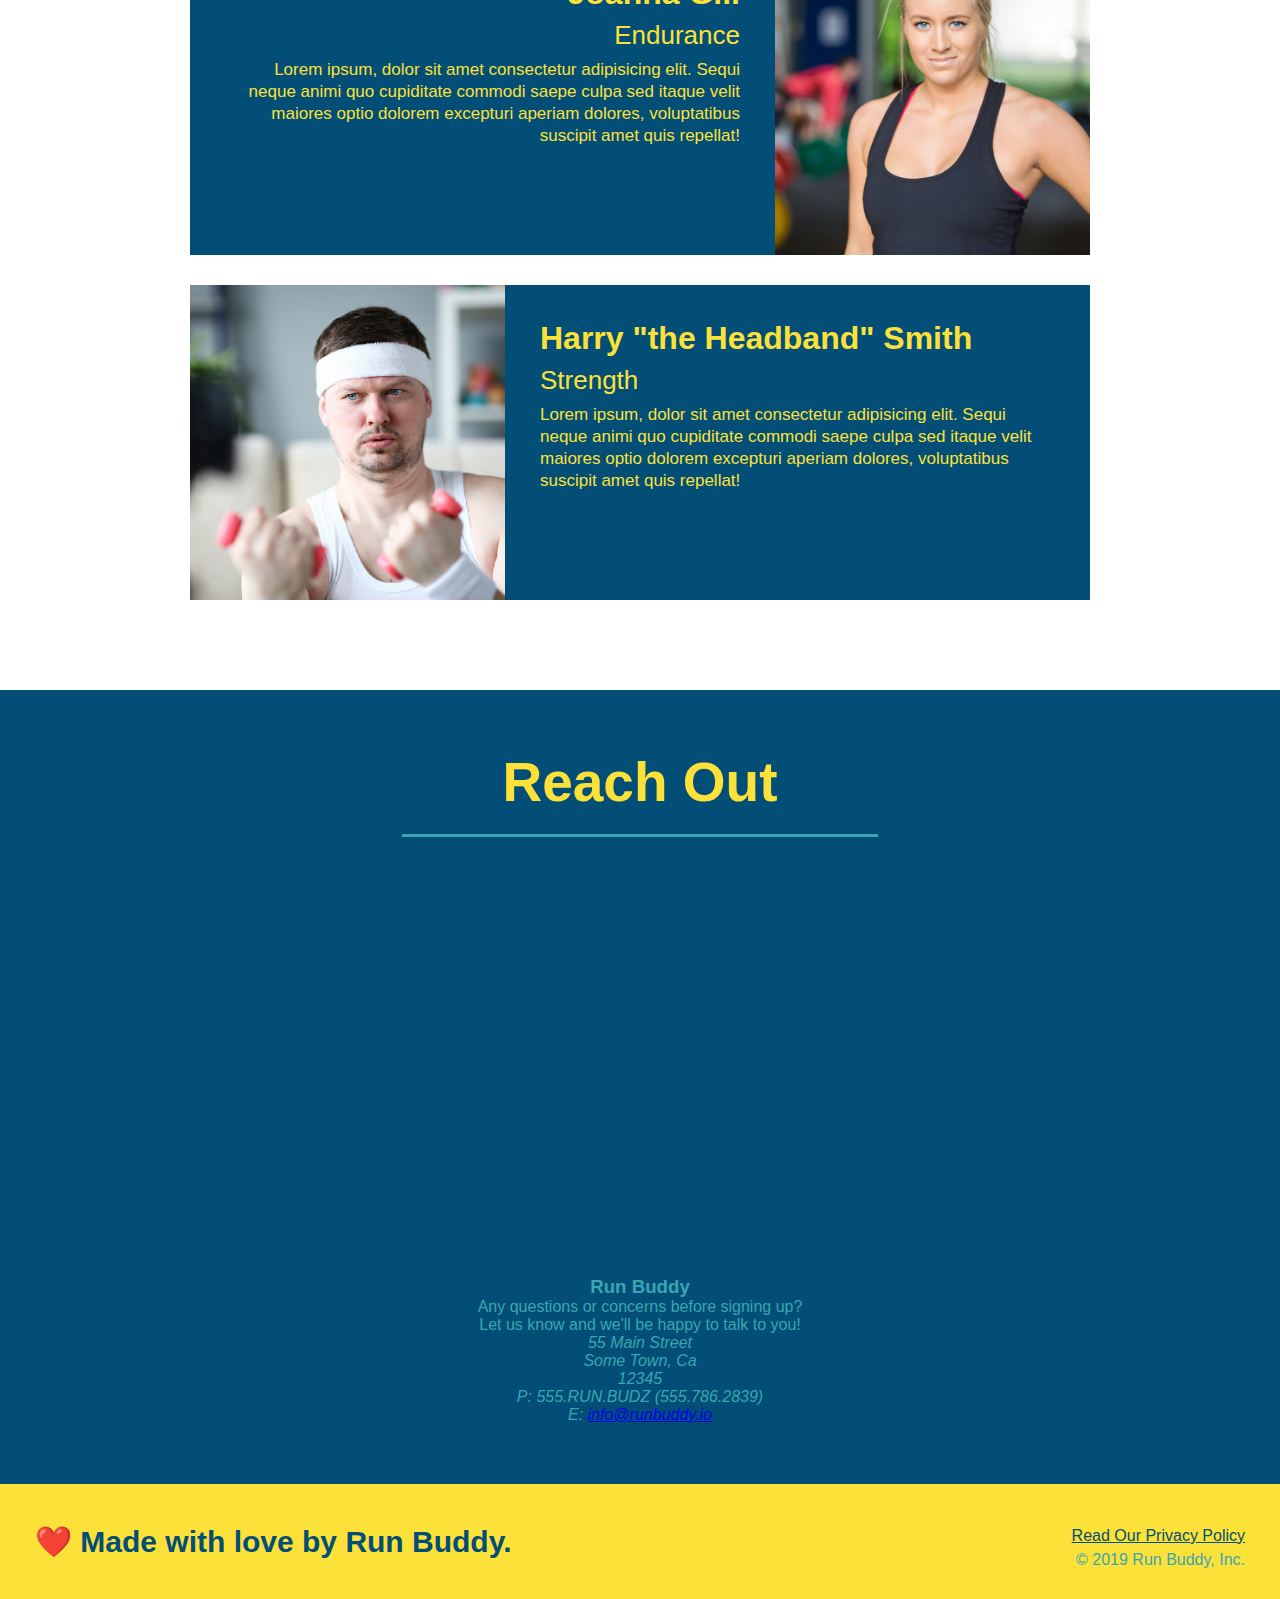
==== commit cb66da41: "added style to contact info" ====
--- a/index.html
+++ b/index.html
@@ -128,8 +128,8 @@
       </section>
 
       <!-- "reach out" section -->
-      <section>
-        <h2>Reach Out</h2>
+      <section id="reach-out" class="contact">
+        <h2 class="section-title secondary-border">Reach Out</h2>
         <div class="contact-info">
           <iframe src="https://www.google.com/maps/embed?pb=!1m18!1m12!1m3!1d3103.4583029004016!2d-94.70422998441785!3d38.9363571522513!2m3!1f0!2f0!3f0!3m2!1i1024!2i768!4f13.1!3m3!1m2!1s0x87c0eb1e74e10a0d%3A0xb8b36cdcc11651f5!2s10611%20Mastin%20St%2C%20Overland%20Park%2C%20KS%2066212!5e0!3m2!1sen!2sus!4v1639632795861!5m2!1sen!2sus" 
           width="400" 
--- a/assets/style.css
+++ b/assets/style.css
@@ -212,4 +212,24 @@
       font-size: 17px;
       line-height: 1.3;
   }
-  +  .contact {
+    text-align: center;
+    background: #024e76;
+  }
+
+  .contact h2 {
+      color: #fce138;
+  }
+
+  .contact-info iframe {
+      width: 400px;
+      height: 400px;
+  }
+  .contact-info div{
+      width: 410px;
+      display: inline-block;
+      vertical-align: top;
+      text-align: left;
+      margin: 30px 0 0 60px;
+      color: white;
+  }